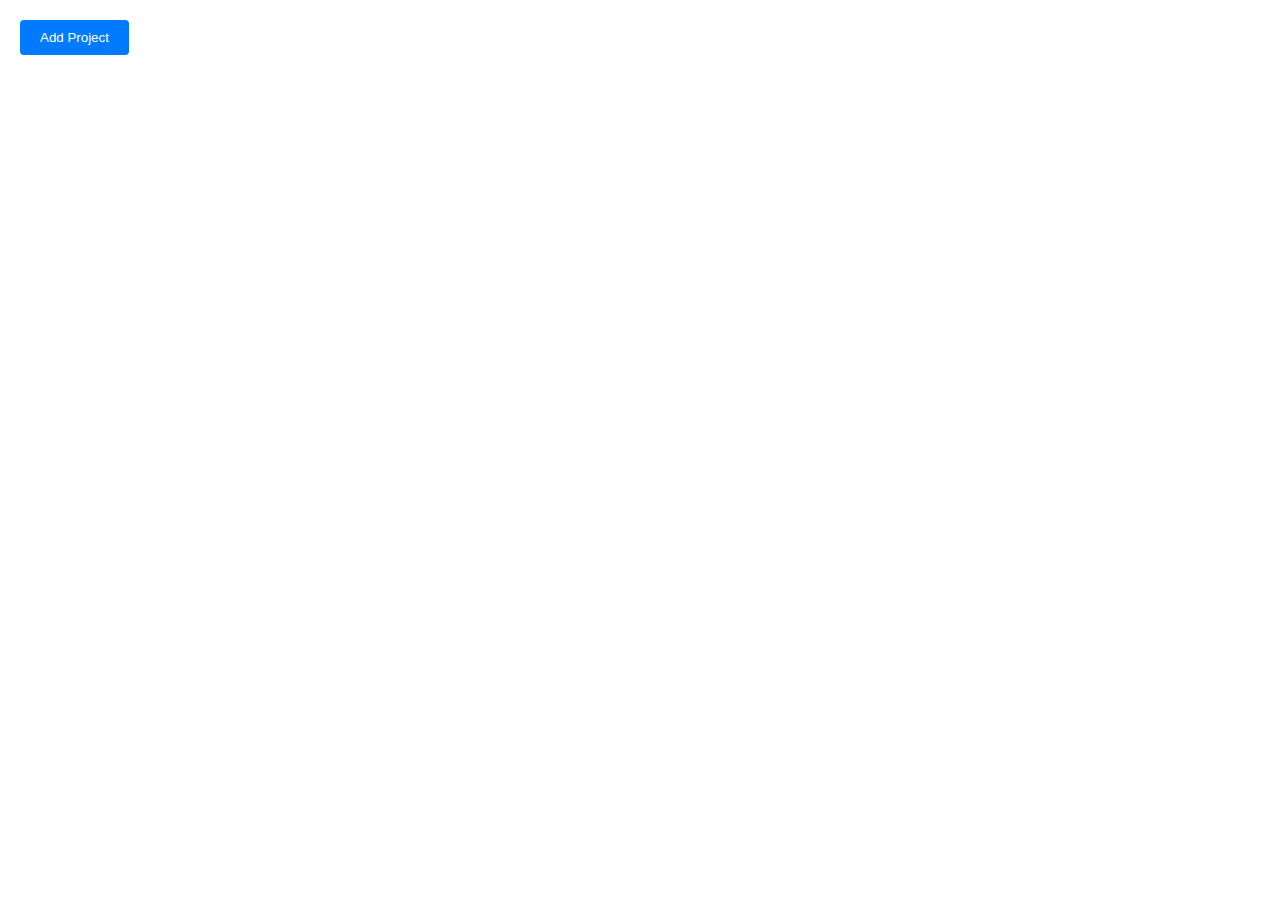
==== index.html @ 31321a57 "Add files via upload" ====
<!DOCTYPE html>
<html lang="en">
<head>
  <meta charset="UTF-8">
  <meta name="viewport" content="width=device-width, initial-scale=1.0">
  <link rel="stylesheet" href="styles.css">
  <title>Task Manager Application</title>
</head>
<body onload="startUp()">
  
  <button class="add-project-btn" id="addProjectBtn">Add Project</button>

  <div class="project-container" id="projectContainer">
    <!-- Projects will be added here dynamically -->
  </div>

  <div class="popup" id="popup">
    <div class="popup-content">
      <span class="close-popup" id="closePopup">&times;</span>
      <h2>Add Project</h2>
      <input type="text" id="projectName" placeholder="Project Name">
      <input type="text" id="projectDescription" placeholder="Project Description">
      <button id="saveBtn">Save</button>
    </div>
  </div>

  <script src="script.js"></script>
</body>
</html>
---- styles.css ----
body {
    font-family: Arial, sans-serif;
    margin: 0;
    padding: 0;
    display: flex;
    flex-direction: column;
    align-items: center;
    justify-content: center;
    min-height: 100vh;
  }
  
  .project-container {
    display: flex;
    flex-wrap: wrap;
    justify-content: flex-start; /* Align to the left */
    margin-top: 20px;
    text-align: center;
  }
  
  .project {
    width: calc(150px); /* Adjust the width to your preference */
    border: 1px solid #ccc;
    padding: 10px;
    margin: 10px;
    
    box-shadow: 0 2px 4px rgba(0, 0, 0, 0.1);
    border-radius: 4px;
    box-sizing: border-box; /* Include padding and border in the width */
  
  }
  
  .project:hover {
    transform: translateY(-5px);
    box-shadow: 0 4px 8px rgba(0, 0, 0, 0.2);
  }
  
  .add-project-btn {
    position: absolute;
    top: 20px;
    left: 20px;
    padding: 10px 20px;
    background-color: #007bff;
    color: #fff;
    border: none;
    border-radius: 4px;
    cursor: pointer;
    
  }
  
  .popup {
    position: fixed;
    top: 0;
    left: 0;
    width: 100%;
    height: 100%;
    background-color: rgba(0, 0, 0, 0.5);
    display: flex; /* Use flexbox for centering */
    align-items: center;
    justify-content: center;
  }
  
  .popup-content {
    background-color: #fff;
    padding: 20px;
    border-radius: 10px; /* Adding rounded corners */
    box-shadow: 0 2px 4px rgba(0, 0, 0, 0.2); /* Enhancing shadow */
    width: 80%; /* Adjusting width */
    max-width: 400px; /* Limiting width for responsiveness */
    position: relative; /* For positioning close button */
  }
  
  .close-popup {
    position: absolute;
    top: 10px;
    right: 10px;
    font-size: 20px;
    cursor: pointer;
 }
  

 .back {
    position: absolute;
    top: 20px;
    right: 20px; /* Align on the right side */
    text-align: right;
  }
  
  .project-info {
    position: absolute;
    top: 10px; /* Adjust top value for spacing */
    left: 20px; /* Align on the left side */
  }
  
  .projectName {
    font-size: 24px; /* Adjust font size as needed */
    margin-bottom: 0px; /* Add some spacing between name and description */
  }
  
  .projectDescription {
    font-size: 14px; /* Adjust font size as needed */
    top: 20px;
    left: 20px;
  }

  .add-board-btn {
    position: absolute;
    top: 80px;
    left: 20px;
    margin-top: 10px;
    background-color: #28a745;
    color: #fff;
    border: none;
    border-radius: 4px;
    padding: 10px 20px;
    cursor: pointer;
  }

  .board-container {
    display: flex;
    overflow-x: auto; /* Enable horizontal scrolling */
    margin-top: 20px;
  }
  
  .board {
    flex: 0 0 auto;
    width: 250px; /* Adjust the width of each board */
    height: 450px;
    margin-right: 10px; /* Add spacing between boards */
    background-color: var(--board-color) !important;
    box-shadow: 0 2px 4px rgba(0, 0, 0, 0.1);
    border-radius: 4px;
    padding: 10px;
    display: flex;
    flex-direction: column;
    justify-content: space-between;
  }
  
  /* Media query for responsiveness */
  @media (max-width: 600px) {
    .project {
      width: 100%;
    }
  }
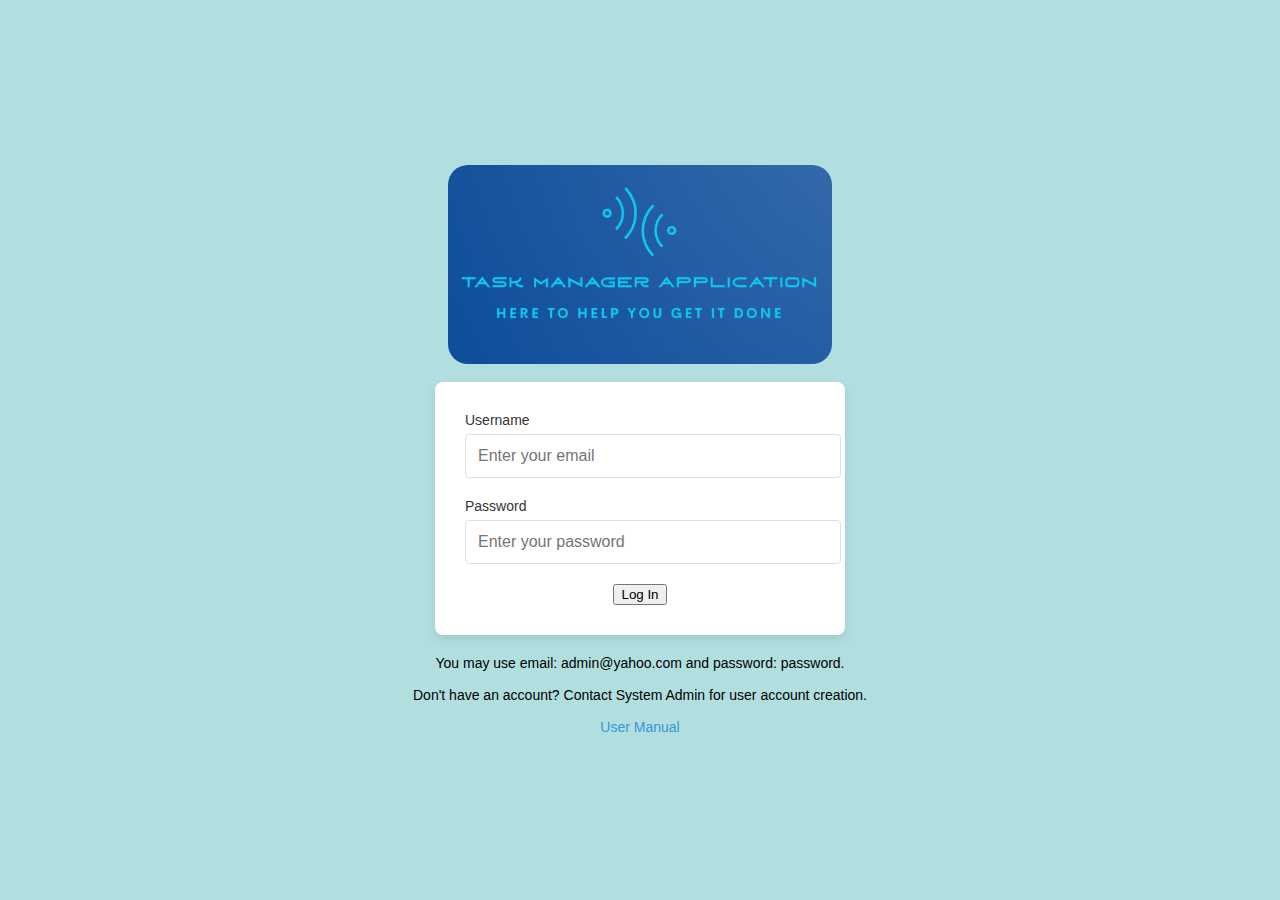
==== commit 2fd521cb: "Add files via upload" ====
--- a/index.html
+++ b/index.html
@@ -4,26 +4,37 @@
   <meta charset="UTF-8">
   <meta name="viewport" content="width=device-width, initial-scale=1.0">
   <link rel="stylesheet" href="styles.css">
-  <title>Task Manager Application</title>
+  <title>Task Manager Application Log-in</title>
 </head>
-<body onload="startUp()">
-  
-  <button class="add-project-btn" id="addProjectBtn">Add Project</button>
+<body>
+    <img id="logo" src="TMA Logo.png">
+    <br>
+    <div class="login-container">
+        <form action="" class="the-form">
 
-  <div class="project-container" id="projectContainer">
-    <!-- Projects will be added here dynamically -->
-  </div>
+                   <label for="email">Username</label>
+                   <input type="email" name="email" id="email" placeholder="Enter your email">
+                   
+                   <label for="password">Password</label>
+                   <input type="password" name="password" id="password" placeholder="Enter your password">
+                   
+                   <button type="button" onclick="logged()">Log In</button>
+                   <br>
+               </form>
+       </div>
+       <div class="form-footer">
+               <div>
+                   <span>You may use email: admin@yahoo.com and password: password.</span>
+                   <br>
+                   <br>
+                   <span>Don't have an account? Contact System Admin for user account creation.</span>
+                   <br>
+                   <br>
+                   <a href="./Chimie_Gonzalez_Web_Page_Test_Script.pdf" target="_blank">User Manual</a>
+                   <br>
+               </div>
+       </div>
 
-  <div class="popup" id="popup">
-    <div class="popup-content">
-      <span class="close-popup" id="closePopup">&times;</span>
-      <h2>Add Project</h2>
-      <input type="text" id="projectName" placeholder="Project Name">
-      <input type="text" id="projectDescription" placeholder="Project Description">
-      <button id="saveBtn">Save</button>
-    </div>
-  </div>
-
-  <script src="script.js"></script>
+  <script src="login.js"></script>
 </body>
 </html>
--- a/styles.css
+++ b/styles.css
@@ -1,144 +1,265 @@
 body {
-    font-family: Arial, sans-serif;
-    margin: 0;
-    padding: 0;
-    display: flex;
-    flex-direction: column;
-    align-items: center;
-    justify-content: center;
-    min-height: 100vh;
+  font-family: Arial, sans-serif;
+  margin: 0;
+  padding: 0;
+  display: flex;
+  flex-direction: column;
+  align-items: center;
+  justify-content: center;
+  min-height: 100vh;
+  background-color: #b1dfdf;
+}
+img{
+  width: 30%;
+  height: 30%;
+  border-radius: 20px;
+}
+.login-container {  
+  background-color: #ffffff;
+  border-radius: 8px;
+  box-shadow: 0px 4px 10px rgba(0, 0, 0, 0.1);
+  padding: 30px;
+  width: 350px;
+  text-align: center;
+}
+
+.the-form label {
+  font-size: 14px;
+  color: #333333;
+  text-align: left;
+  display: block;
+  margin-bottom: 6px;
+}
+
+.the-form input[type="email"],
+.the-form input[type="password"] {
+  width: 100%;
+  padding: 12px;
+  margin-bottom: 20px;
+  border: 1px solid #e0e0e0;
+  border-radius: 4px;
+  font-size: 16px;
+  color: #333333;
+  transition: border-color 0.3s ease;
+}
+
+.the-form input[type="email"]:focus,
+.the-form input[type="password"]:focus {
+  border-color: #3498db;
+}
+
+.the-form input[type="submit"] {
+  background-color: #3498db;
+  color: #ffffff;
+  border: none;
+  border-radius: 4px;
+  padding: 12px 20px;
+  font-size: 16px;
+  cursor: pointer;
+  transition: background-color 0.3s ease;
+}
+
+.the-form input[type="submit"]:hover {
+  background-color: #2980b9;
+}
+
+.form-footer {
+  margin-top: 20px;
+  text-align: center;
+  font-size: 14px;
+}
+
+.form-footer a {
+  color: #3498db;
+  text-decoration: none;
+  transition: color 0.3s ease;
+}
+
+.form-footer a:hover {
+  color: #2980b9;
+}
+
+.project-container {
+  display: flex;
+  flex-wrap: wrap;
+  justify-content: flex-start;
+  margin-top: 20px;
+  text-align: center;
+}
+
+.project {
+  width: calc(150px);
+  border: 1px solid #ccc;
+  padding: 10px;
+  margin: 10px;
+  box-shadow: 0 2px 4px rgba(0, 0, 0, 0.1);
+  border-radius: 4px;
+  box-sizing: border-box;
+  transition: transform 0.3s, box-shadow 0.3s;
+  cursor: pointer;
+  background-color: #f4f4f4;
+}
+
+.project:hover {
+  transform: translateY(-5px);
+  box-shadow: 0 4px 8px rgba(0, 0, 0, 0.2);
+}
+
+.project.dragging {
+  border: 2px dashed #007bff;
+  transform: scale(1.05);
+  box-shadow: none;
+}
+
+.add-project-btn {
+  position: absolute;
+  top: 30px;
+  left: 20px;
+  padding: 10px 20px;
+  background-color: #007bff;
+  color: #fff;
+  border: none;
+  border-radius: 4px;
+  cursor: pointer;
+}
+
+.popup {
+  position: fixed;
+  top: 0;
+  left: 0;
+  width: 100%;
+  height: 100%;
+  background-color: rgba(0, 0, 0, 0.5);
+  display: flex;
+  align-items: center;
+  justify-content: center;
+}
+
+.popup-content {
+  background-color: #fff;
+  padding: 20px;
+  border-radius: 10px;
+  box-shadow: 0 2px 4px rgba(0, 0, 0, 0.2);
+  width: 80%;
+  max-width: 400px;
+  position: relative;
+}
+
+.close-popup {
+  position: absolute;
+  top: 10px;
+  right: 10px;
+  font-size: 20px;
+  cursor: pointer;
+}
+
+.back {
+  position: absolute;
+  top: 20px;
+  right: 20px;
+  text-align: right;
+}
+
+.project-info {
+  position: absolute;
+  top: 0px;
+  left: 20px;
+  color: #333333;
+  
+}
+
+.projectName {
+  font-size: 36px;
+  
+}
+
+.projectDescription {
+  font-size: 78px;
+  top: 20px;
+  left: 20px;
+}
+
+.add-board-btn {
+  position: absolute;
+  top: 70px;
+  left: 20px;
+  margin-top: 10px;
+  background-color: #007bff;
+  color: #fff;
+  border: none;
+  border-radius: 4px;
+  padding: 10px 20px;
+  cursor: pointer;
+}
+
+.board-container {
+  display: flex;
+  overflow-x: auto;
+  margin-top: 20px;
+}
+
+.board {
+  flex: 0 0 auto;
+  width: 250px;
+  height: 450px;
+  margin-right: 10px;
+  background-color: var(--board-color) !important;
+  box-shadow: 0 2px 4px rgba(0, 0, 0, 0.1);
+  border-radius: 4px;
+  padding: 10px;
+  display: block;
+  flex-direction: column;
+  justify-content: space-between;
+  transition: transform 0.3s, box-shadow 0.3s;
+  cursor: pointer;
+  overflow-y: auto;
+}
+
+
+
+.board.dragging {
+  border: 2px dashed #007bff;
+  transform: scale(1.05);
+  box-shadow: none;
+}
+
+
+.cards-container {
+  display: block;
+  margin-top: 10px;
+}
+
+
+.card {
+  height: 52px;
+  background-color: #ffffff;
+  color: #333;
+  border: 1px solid #ddd;
+  border-radius: 4px;
+  padding: 8px;
+  margin: 4px;
+  font-size: 14px;
+  cursor: pointer;
+  transition: background-color 0.3s, transform 0.3s, box-shadow 0.3s;
+  width: calc(100% - 12px);
+  box-sizing: border-box;
+  overflow: hidden;
+  text-overflow: ellipsis;
+}
+
+.card:hover {
+  background-color: #f4f4f4;
+  transform: translateY(-2px);
+  box-shadow: 0 2px 4px rgba(0, 0, 0, 0.1);
+}
+
+
+#cardPopup {
+  background-color: rgba(0, 0, 0, 0.5);
+}
+
+@media (max-width: 600px) {
+  .project {
+    width: 100%;
   }
-  
-  .project-container {
-    display: flex;
-    flex-wrap: wrap;
-    justify-content: flex-start; /* Align to the left */
-    margin-top: 20px;
-    text-align: center;
-  }
-  
-  .project {
-    width: calc(150px); /* Adjust the width to your preference */
-    border: 1px solid #ccc;
-    padding: 10px;
-    margin: 10px;
-    
-    box-shadow: 0 2px 4px rgba(0, 0, 0, 0.1);
-    border-radius: 4px;
-    box-sizing: border-box; /* Include padding and border in the width */
-  
-  }
-  
-  .project:hover {
-    transform: translateY(-5px);
-    box-shadow: 0 4px 8px rgba(0, 0, 0, 0.2);
-  }
-  
-  .add-project-btn {
-    position: absolute;
-    top: 20px;
-    left: 20px;
-    padding: 10px 20px;
-    background-color: #007bff;
-    color: #fff;
-    border: none;
-    border-radius: 4px;
-    cursor: pointer;
-    
-  }
-  
-  .popup {
-    position: fixed;
-    top: 0;
-    left: 0;
-    width: 100%;
-    height: 100%;
-    background-color: rgba(0, 0, 0, 0.5);
-    display: flex; /* Use flexbox for centering */
-    align-items: center;
-    justify-content: center;
-  }
-  
-  .popup-content {
-    background-color: #fff;
-    padding: 20px;
-    border-radius: 10px; /* Adding rounded corners */
-    box-shadow: 0 2px 4px rgba(0, 0, 0, 0.2); /* Enhancing shadow */
-    width: 80%; /* Adjusting width */
-    max-width: 400px; /* Limiting width for responsiveness */
-    position: relative; /* For positioning close button */
-  }
-  
-  .close-popup {
-    position: absolute;
-    top: 10px;
-    right: 10px;
-    font-size: 20px;
-    cursor: pointer;
- }
-  
-
- .back {
-    position: absolute;
-    top: 20px;
-    right: 20px; /* Align on the right side */
-    text-align: right;
-  }
-  
-  .project-info {
-    position: absolute;
-    top: 10px; /* Adjust top value for spacing */
-    left: 20px; /* Align on the left side */
-  }
-  
-  .projectName {
-    font-size: 24px; /* Adjust font size as needed */
-    margin-bottom: 0px; /* Add some spacing between name and description */
-  }
-  
-  .projectDescription {
-    font-size: 14px; /* Adjust font size as needed */
-    top: 20px;
-    left: 20px;
-  }
-
-  .add-board-btn {
-    position: absolute;
-    top: 80px;
-    left: 20px;
-    margin-top: 10px;
-    background-color: #28a745;
-    color: #fff;
-    border: none;
-    border-radius: 4px;
-    padding: 10px 20px;
-    cursor: pointer;
-  }
-
-  .board-container {
-    display: flex;
-    overflow-x: auto; /* Enable horizontal scrolling */
-    margin-top: 20px;
-  }
-  
-  .board {
-    flex: 0 0 auto;
-    width: 250px; /* Adjust the width of each board */
-    height: 450px;
-    margin-right: 10px; /* Add spacing between boards */
-    background-color: var(--board-color) !important;
-    box-shadow: 0 2px 4px rgba(0, 0, 0, 0.1);
-    border-radius: 4px;
-    padding: 10px;
-    display: flex;
-    flex-direction: column;
-    justify-content: space-between;
-  }
-  
-  /* Media query for responsiveness */
-  @media (max-width: 600px) {
-    .project {
-      width: 100%;
-    }
-  }
-  +}
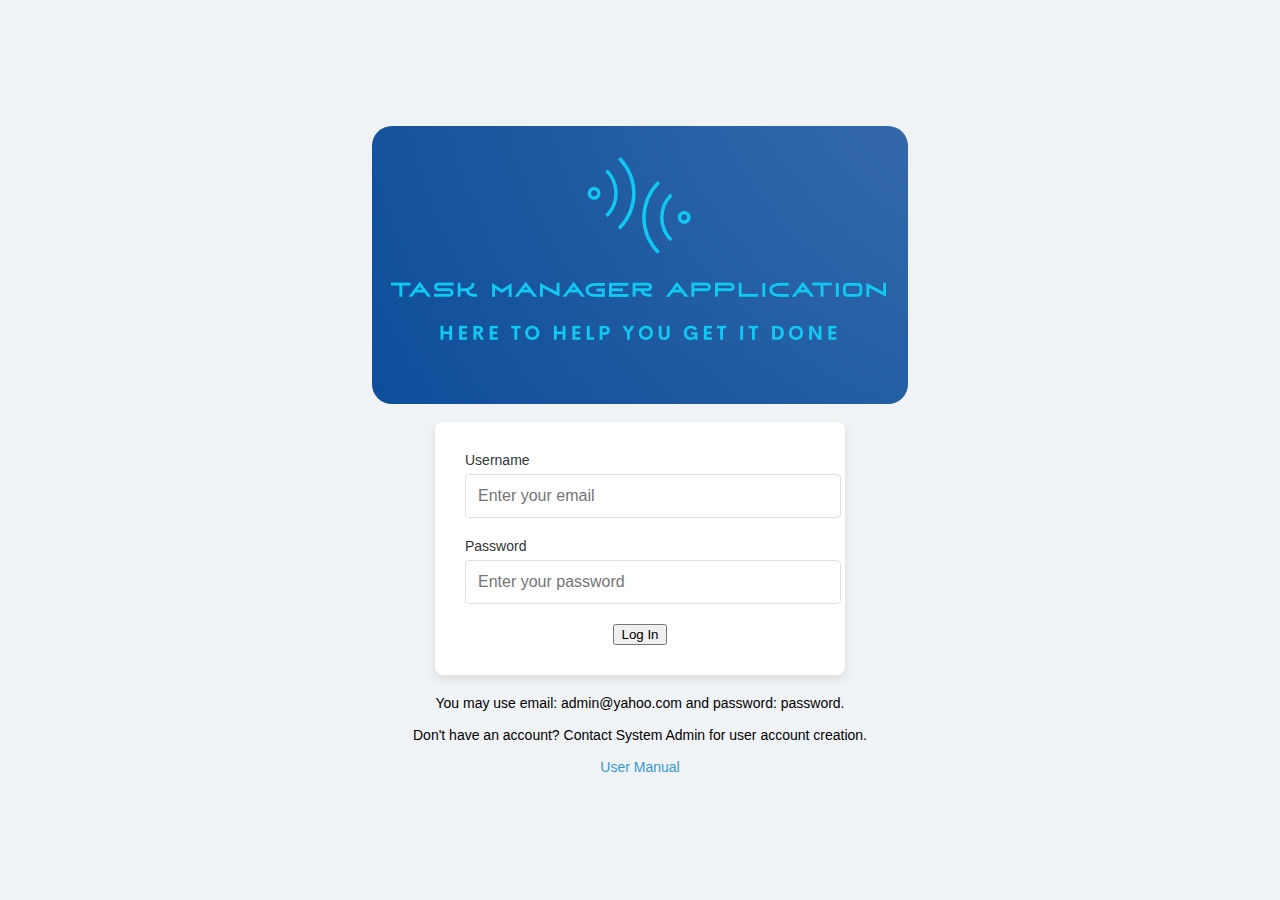
==== commit 823db81d: "Add files via upload" ====
--- a/index.html
+++ b/index.html
@@ -7,7 +7,9 @@
   <title>Task Manager Application Log-in</title>
 </head>
 <body>
-    <img id="logo" src="TMA Logo.png">
+  <a href="create.html">
+    <img id="logo" src="TMA_Logo.png">
+  </a>
     <br>
     <div class="login-container">
         <form action="" class="the-form">
--- a/styles.css
+++ b/styles.css
@@ -7,11 +7,12 @@
   align-items: center;
   justify-content: center;
   min-height: 100vh;
-  background-color: #b1dfdf;
+  background-color: #f0f3f6;
 }
 img{
-  width: 30%;
-  height: 30%;
+  display: flex;
+  width: 100%;
+  height: 100%;
   border-radius: 20px;
 }
 .login-container {  
@@ -153,11 +154,20 @@
   cursor: pointer;
 }
 
-.back {
+.signOut {
   position: absolute;
   top: 20px;
   right: 20px;
   text-align: right;
+  font-size: 14px;
+}
+
+.back{
+  position: absolute;
+  top: 40px;
+  right: 20px;
+  width: 2%;
+  height: 3%;
 }
 
 .project-info {
@@ -215,8 +225,6 @@
   overflow-y: auto;
 }
 
-
-
 .board.dragging {
   border: 2px dashed #007bff;
   transform: scale(1.05);
@@ -258,6 +266,44 @@
   background-color: rgba(0, 0, 0, 0.5);
 }
 
+#addAttachmentsBtn, #addCommentBtn, #addChecklistBtn {
+  border: none;
+  background-color: none;
+  color: #007bff;
+}
+
+.checklist {
+  border: 1px solid #ccc;
+  margin-bottom: 20px;
+  padding: 10px;
+}
+
+ul {
+  list-style-type: none;
+  padding: 0;
+}
+
+li {
+  margin-bottom: 5px;
+}
+
+
+footer {
+  text-align: center;
+  position: absolute;
+  bottom: 20px;
+}
+
+footer p {
+  margin: 0;
+  font-size: 8px;
+}
+
+footer strong {
+  font-weight: bold;
+  color: #007bff; 
+}
+
 @media (max-width: 600px) {
   .project {
     width: 100%;
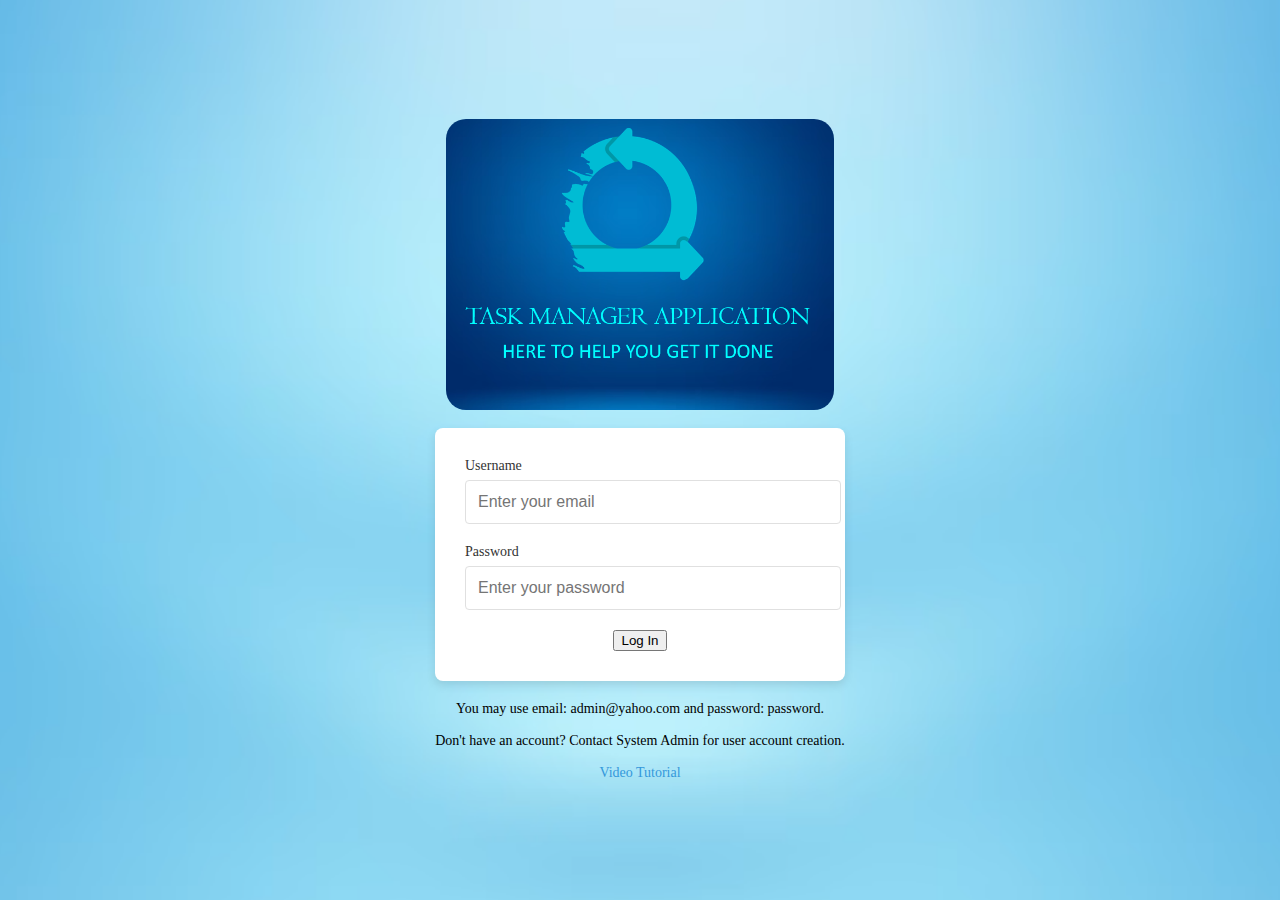
==== commit 8989244f: "Add files via upload" ====
--- a/index.html
+++ b/index.html
@@ -32,7 +32,7 @@
                    <span>Don't have an account? Contact System Admin for user account creation.</span>
                    <br>
                    <br>
-                   <a href="./Chimie_Gonzalez_Web_Page_Test_Script.pdf" target="_blank">User Manual</a>
+                   <a href="https://vimeo.com/858238174/88708e8bc4?share=copy" target="_blank">Video Tutorial</a>
                    <br>
                </div>
        </div>
--- a/styles.css
+++ b/styles.css
@@ -1,5 +1,5 @@
 body {
-  font-family: Arial, sans-serif;
+  font-family: 'Amatic SC', cursive;
   margin: 0;
   padding: 0;
   display: flex;
@@ -7,14 +7,84 @@
   align-items: center;
   justify-content: center;
   min-height: 100vh;
-  background-color: #f0f3f6;
+  background-image: url("Background.png");
+  background-position: center;
+  background-repeat: no-repeat;
+  background-size: cover;
+}
+
+h2, h3 {
+margin-top: 2px;
+margin-bottom: 1px;
+
 }
 img{
-  display: flex;
-  width: 100%;
-  height: 100%;
+
+  width: 55%;
+  height: 55%;
   border-radius: 20px;
-}
+  display: block;
+  margin-left: auto;
+  margin-right: auto;
+}
+
+.adminTool{
+  display: block;
+  position: absolute;
+  bottom: 50px;
+  left: 20px;
+  width: 45px;
+  height: 40px;
+}
+
+img#teamMembers{
+  display: block;
+  position: absolute;
+  bottom: 50px;
+  right: 20px;
+  width: 45px;
+  height: 45px;
+}
+
+.teamMemberListContainer, .teamMemberInputContainer{
+  display: block;
+  border: 1px solid #ccc;
+  margin-bottom: 20px;
+  margin-top: 10px;
+  padding: 10px;
+  max-height: 300px;
+  overflow-y: auto;
+  font-size: 12px;
+  border-radius: 6px;
+}
+
+#tool{
+  position: absolute;
+  top: 20px;
+}
+
+img#deleteData.clearList{
+  display: block;
+  position: absolute;
+  bottom: 50px;
+  right: 20px;
+  width: 45px;
+  height: 45px;
+}
+.reports{
+  width: calc(150px);
+  height: 100px;
+  border: 1px solid #ccc;
+  padding: 10px;
+  margin: 10px;
+  box-shadow: 0 2px 4px rgba(0, 0, 0, 0.1);
+  border-radius: 4px;
+  box-sizing: border-box;
+  transition: transform 0.3s, box-shadow 0.3s;
+  cursor: pointer;
+  background-color: #f4f4f4;
+}
+
 .login-container {  
   background-color: #ffffff;
   border-radius: 8px;
@@ -90,6 +160,7 @@
 
 .project {
   width: calc(150px);
+  height: 100px;
   border: 1px solid #ccc;
   padding: 10px;
   margin: 10px;
@@ -124,7 +195,7 @@
   cursor: pointer;
 }
 
-.popup {
+.popup, .edit-popup, .edit-card-popup {
   position: fixed;
   top: 0;
   left: 0;
@@ -136,7 +207,7 @@
   justify-content: center;
 }
 
-.popup-content {
+.popup-content, .editpopup-content, .edit-card-popup-content {
   background-color: #fff;
   padding: 20px;
   border-radius: 10px;
@@ -162,12 +233,22 @@
   font-size: 14px;
 }
 
+img.editBoard{
+  margin-right: 0%;
+  width: 20px;
+  height: 15px;
+  position: absolute;
+  bottom: 85px;
+}
+
+
+
 .back{
   position: absolute;
   top: 40px;
   right: 20px;
-  width: 2%;
-  height: 3%;
+  width: 3%;
+  height: 5%;
 }
 
 .project-info {
@@ -239,7 +320,7 @@
 
 
 .card {
-  height: 52px;
+  height: 80px;
   background-color: #ffffff;
   color: #333;
   border: 1px solid #ddd;
@@ -252,8 +333,9 @@
   width: calc(100% - 12px);
   box-sizing: border-box;
   overflow: hidden;
-  text-overflow: ellipsis;
-}
+  text-overflow:ellipsis;
+}
+
 
 .card:hover {
   background-color: #f4f4f4;
@@ -266,16 +348,25 @@
   background-color: rgba(0, 0, 0, 0.5);
 }
 
-#addAttachmentsBtn, #addCommentBtn, #addChecklistBtn {
+
+
+
+
+#addAttachmentBtn, #addCommentBtn, #addChecklistBtn {
   border: none;
   background-color: none;
   color: #007bff;
 }
 
-.checklist {
+.checklist-container, .comment-container, .attachment-container{
   border: 1px solid #ccc;
   margin-bottom: 20px;
+  margin-top: 10px;
   padding: 10px;
+  max-height: 150px;
+  overflow-y: auto;
+  font-size: 10px;
+  border-radius: 6px;
 }
 
 ul {
@@ -287,6 +378,9 @@
   margin-bottom: 5px;
 }
 
+.comment-date{
+  margin-right: 20px;
+}
 
 footer {
   text-align: center;
@@ -303,7 +397,94 @@
   font-weight: bold;
   color: #007bff; 
 }
-
+#progressBarContainer {
+  width: 60%;
+  background-color: #f1f1f1;
+  border-radius: 10px;
+}
+
+#progressBar {
+  width: 0;
+  height: 30px;
+  background: radial-gradient(circle at 12.3% 19.3%, rgb(85, 88, 218) 0%, rgb(95, 209, 249) 100.2%);
+  text-align: center;
+  line-height: 30px;
+  color: white;
+  border-radius: 10px;
+}
+
+#progressBarReportContainer {
+  position: absolute;
+  bottom: 40px;
+  width: 50%;
+  background-color: #f1f1f1;
+  border-radius: 10px;
+}
+
+#progressBarReport {
+  width: 0;
+  height: 30px;
+  background: radial-gradient(circle at 12.3% 19.3%, rgb(85, 88, 218) 0%, rgb(95, 209, 249) 100.2%);
+  text-align: center;
+  line-height: 30px;
+  color: white;
+  border-radius: 10px;
+  font-size: 10px;
+}
+
+/* Styling for the card summary section */
+.cardSummary {
+  flex: 1;
+  display: flex;
+  flex-direction: column;
+}
+
+.card-name {
+  font-size: 12px;
+  font-weight: bold;
+}
+
+.assigned-member{
+  font-size: 8px;
+  margin-bottom: 5px;
+}
+
+.target-date{
+  font-size: 8px;
+}
+
+
+
+/* Styling for the icons section */
+.cardSummary1 {
+  flex: 1;
+  display: flex;
+  flex-direction: row;
+}
+
+.editCardSummary,
+.complete,
+.reminder,
+.delayed {
+  margin-right: 5px;
+  width: 15px;
+  height: 15px;
+  display: inline;
+  justify-content: flex-end;
+}
+
+/* Optional: Add hover effect for icons */
+.complete:hover,
+.reminder:hover,
+.delayed:hover {
+  transform: scale(1.2);
+  transition: transform 0.3s ease-in-out;
+}
+
+.editCardSummary:hover {
+  transform: scale(2);
+  transition: transform 0.3s ease-in-out;
+}
 @media (max-width: 600px) {
   .project {
     width: 100%;
